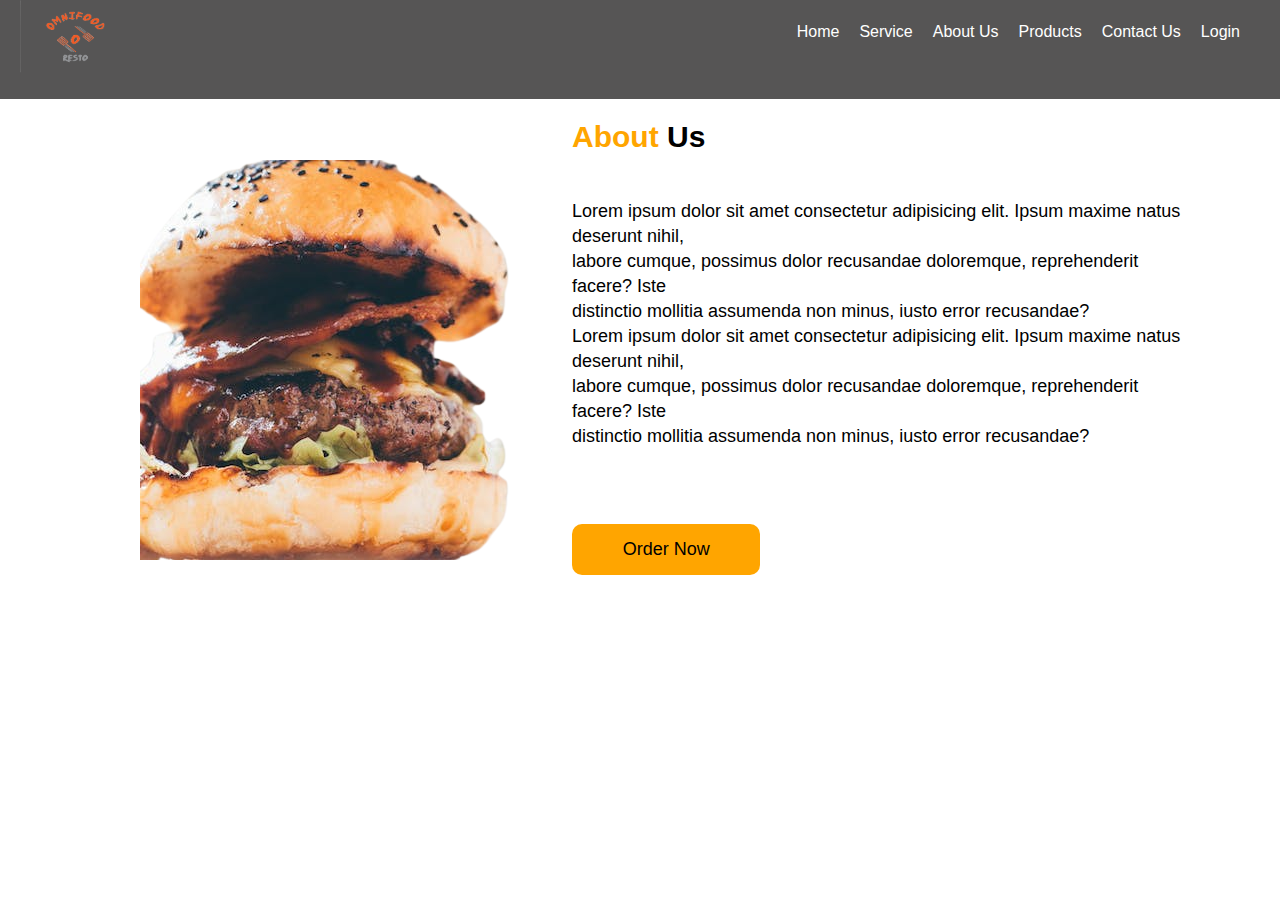
==== about.html @ fe8f3187 "Doing Other Pages" ====
<!DOCTYPE html>
<html lang="en">
  <head>
    <meta charset="UTF-8" />
    <meta http-equiv="X-UA-Compatible" content="IE=edge" />
    <meta name="viewport" content="width=device-width, initial-scale=1.0" />
    <link rel="stylesheet" href="./css/index.css" />
    <link
      rel="icon"
      href="https://images.pexels.com/photos/299347/pexels-photo-299347.jpeg?auto=compress&cs=tinysrgb&w=600"
    />
    <title>Document</title>
  </head>
  <body>
    <nav class="nav-bar">
      <div class="logo">
        <img src="./Images/logo1.png" alt="" class="logo-img" />
      </div>
      <div>
        <ul>
          <li><a href="index.html">Home</a></li>
          <li><a href="service.html">Service</a></li>
          <li><a href="about.html">About Us</a></li>
          <li><a href="product.html">Products</a></li>
          <li><a href="contact.html">Contact Us</a></li>
          <li><a href="login.html">Login</a></li>
        </ul>
      </div>
    </nav>
    <div class="about-page">
      <div class="parts">
        <div class="part-one">
          <img src="./Images/burger2-removebg-preview.png" alt="" />
        </div>
        <div class="part-two">
          <h1><span> About</span> Us</h1>
          <p>
            Lorem ipsum dolor sit amet consectetur adipisicing elit. Ipsum
            maxime natus deserunt nihil, <br />
            labore cumque, possimus dolor recusandae doloremque, reprehenderit
            facere? Iste <br />
            distinctio mollitia assumenda non minus, iusto error recusandae?
            <br />
            Lorem ipsum dolor sit amet consectetur adipisicing elit. Ipsum
            maxime natus deserunt nihil, <br />
            labore cumque, possimus dolor recusandae doloremque, reprehenderit
            facere? Iste <br />
            distinctio mollitia assumenda non minus, iusto error recusandae?
          </p>
          <button>Order Now</button>
        </div>
      </div>
    </div>
  </body>
</html>
---- css/index.css ----
* {
  padding: 0;
  margin: 0;
  box-sizing: border-box;
}
body {
  font-family: sans-serif;
}
.nav-bar {
  background-color: rgb(86, 85, 85);
  height: 11vh;
  width: 100%;
  display: flex;
  justify-content: space-between;
  position: fixed;
  z-index: 1;
}
.nav-bar ul {
  display: flex;
  list-style: none;
  gap: 20px;
  font-size: 16px;
  margin-right: 40px;
  margin-top: 23px;
  color: white;
}
.nav-bar ul li a {
  color: white;
  text-decoration: none;
}
.nav-bar ul li a:hover {
  color: orange;
  padding: 5px;
  border-radius: 5px;
  cursor: pointer;
}
.logo-img {
  width: 130px;
  height: 80px;
  padding-left: 20px;
  padding-bottom: 5px;
}
.container {
  width: 100%;
  height: 78vh;
  display: flex;
  justify-content: space-between;
  padding-top: 72px;
}
.container-part1 {
  width: 45%;
  height: 73vh;
}

.container-part1 span {
  color: red;
}
.container-part1 h1 {
  text-align: center;
  padding-top: 20px;
  font-size: 30px;
  font-weight: 700;
}
.container-part1 p {
  font-size: 18px;
  padding: 50px 20px;
  line-height: 1.5;
}
.container-part2 {
  width: 45%;
  height: 73vh;
  background-image: url(../Images/test.webp);
  background-position: center;
  background-repeat: no-repeat;
  background-size: cover;
}
.button {
  margin-left: 60px;
}
button {
  padding: 15px;
  border: none;
  font-size: 20px;
  border-radius: 10px;
  background-color: rgb(244, 8, 8);
}
.day-per-day {
  display: flex;
  justify-content: space-around;
  width: 80%;
  margin: auto;
}
.products {
  padding-top: 100px;
}
.products h2 {
  text-align: center;
  padding-bottom: 50px;
}
.products p {
  font-size: 18px;
  line-height: 1.5;
}
.products h2 {
  padding-top: 25px;
}

#product {
  width: 100%;
  padding: 10px 0px 10px 98px;
  display: flex;
  flex-wrap: wrap;
  margin-top: 20px;
}
.product-detail {
  width: 22%;
  margin-left: 8px;
  background-color: rgb(242, 240, 240);
  border-radius: 5px;
  margin: 5px;
}
.product-detail:hover {
  transform: translateY(2px);
  box-shadow: 2px 2px 1px 1px rgb(169, 168, 168);
}
.product-detail h2 {
  padding-top: 10px;
  text-align: center;
  font-weight: bold;
}
.product-detail img {
  padding-left: 40px;
  padding-right: 20px;
}
.product-detail p {
  padding: 10px;
  font-size: 17px;
}
#btn {
  margin: 10px 30px;
}
#btn:hover {
  cursor: pointer;
  background-color: white;
}
#view-more {
  margin-left: 45%;
  margin-bottom: 40px;
}
#view-more:hover {
  cursor: pointer;
  background-color: white;
  border: 1px solid red;
}
#view-more a {
  text-decoration: none;
  color: black;
}
.all-products h1 {
  text-align: center;
  padding-top: 150px;
}

/* My Login Page */

.log-page {
  padding-top: 150px;
  height: 100vh;
  background-size: cover;
  width: 100%;
  color: white;
  background-repeat: no-repeat;
  position: absolute;
  background-position: bottom;
  background-image: linear-gradient(rgba(0, 0, 0, 0.4), rgba(0, 0, 0, 0.4)),
    url(../Images/wallper.webp);
}
.log {
  background-color: rgb(250, 248, 248);
  height: 58vh;
  width: 23%;
  margin: auto;
  padding: 30px 30px;
  margin-top: 45px;
  color: black;
}
.log h1 {
  text-align: center;
  font-weight: bold;
  padding-bottom: 20px;
}
.log p {
  font-weight: bold;
}
.log input {
  width: 100%;
  margin-bottom: 20px;
  height: 30px;
  border: none;
  border-bottom: 1px solid grey;
  background: transparent;
  color: black;
  outline: none;
  font-size: 14px;
}
.log-btn {
  padding: 6px 20px;
  width: 100%;
  color: black;
  border: none;
  outline: none;
  font-size: 18px;
  margin-top: 15px;
  border-radius: 20px;
  background: linear-gradient(to right, #ff105f, #ffad06);
}
.log-btn:hover {
  cursor: pointer;
  background-color: orange;
}
.log a {
  text-decoration: none;
  font-size: 14px;
  line-height: 20px;
  color: black;
}
.log a:hover {
  color: orange;
}

/* My contact page */

.all-page {
  background-image: url(../Images/wallper.webp);
  background-repeat: no-repeat;
  background-size: cover;
  width: 100%;
  height: 100vh;
  background-position: bottom;
}
.contact-us {
  padding-top: 130px;
  display: flex;
  margin-left: 23%;
}
.left img {
  position: center;
  width: 100%;
  height: 70vh;
}
.right {
  background-color: white;
  width: 40%;
  height: 70vh;
  padding: 10px 20px;
}
.right h2 {
  text-align: center;
  margin-bottom: 10px;
}
.right input {
  width: 100%;
  height: 35px;
  margin-top: 17px;
  padding: 10px;
  border: none;
  background-color: rgb(206, 205, 205);
  outline: none;
}
.right textarea {
  width: 100%;
  height: 150px;
  margin-top: 17px;
  padding: 10px;
  border: none;
  background-color: rgb(206, 205, 205);
  outline: none;
}
.right .send {
  padding: 6px 20px;
  width: 100%;
  color: black;
  border: none;
  outline: none;
  font-size: 18px;
  margin-top: 15px;
  background: linear-gradient(to right, #ff105f, #ffad06);
}

/* My about page */

.about-page {
  padding: 90px 50px 50px 50px;
  height: 100vh;
}
.parts {
  display: flex;
  gap: 20px;
}
.part-two {
  padding: 30px 30px 30px 30px;
  width: 70%;
}
.part-two h1 {
  font-size: 30px;
  font-family: sans-serif;
  padding-bottom: 45px;
}
.part-two h1 span {
  color: orange;
}
.part-two p {
  font-size: 18px;
  line-height: 25px;
  margin-bottom: 60px;
}
.part-two button {
  width: 30%;
  color: black;
  border: none;
  outline: none;
  font-size: 18px;
  margin-top: 15px;
  background-color: orange;
}
.part-one {
  padding: 70px 90px;
  width: 40%;
}

/* My services */

.service-page {
  width: 80%;
  height: 100vh;
  padding-top: 30px;
  display: flex;
  gap: 20px;
  margin-left: 110px;
}
.service-one {
  background-color: rgb(255, 255, 255);
  box-shadow: 2px 2px 2px 2px rgb(237, 237, 237);
  margin-left: 20px;
  height: 80vh;
  width: 2800px;
  text-align: center;
  padding: 10px;
}
.service-one img {
  width: 200px;
  height: 150px;
  border-radius: 50%;
  border: 1px solid orange;
}
.service-one h2 {
  background-color: orange;
  margin: 5px;
  padding: 7px 20px;
  height: 40px;
  font-size: 18px;
}
.name h1 {
  padding-top: 130px;
  text-align: center;
  font-family: sans-serif;
}
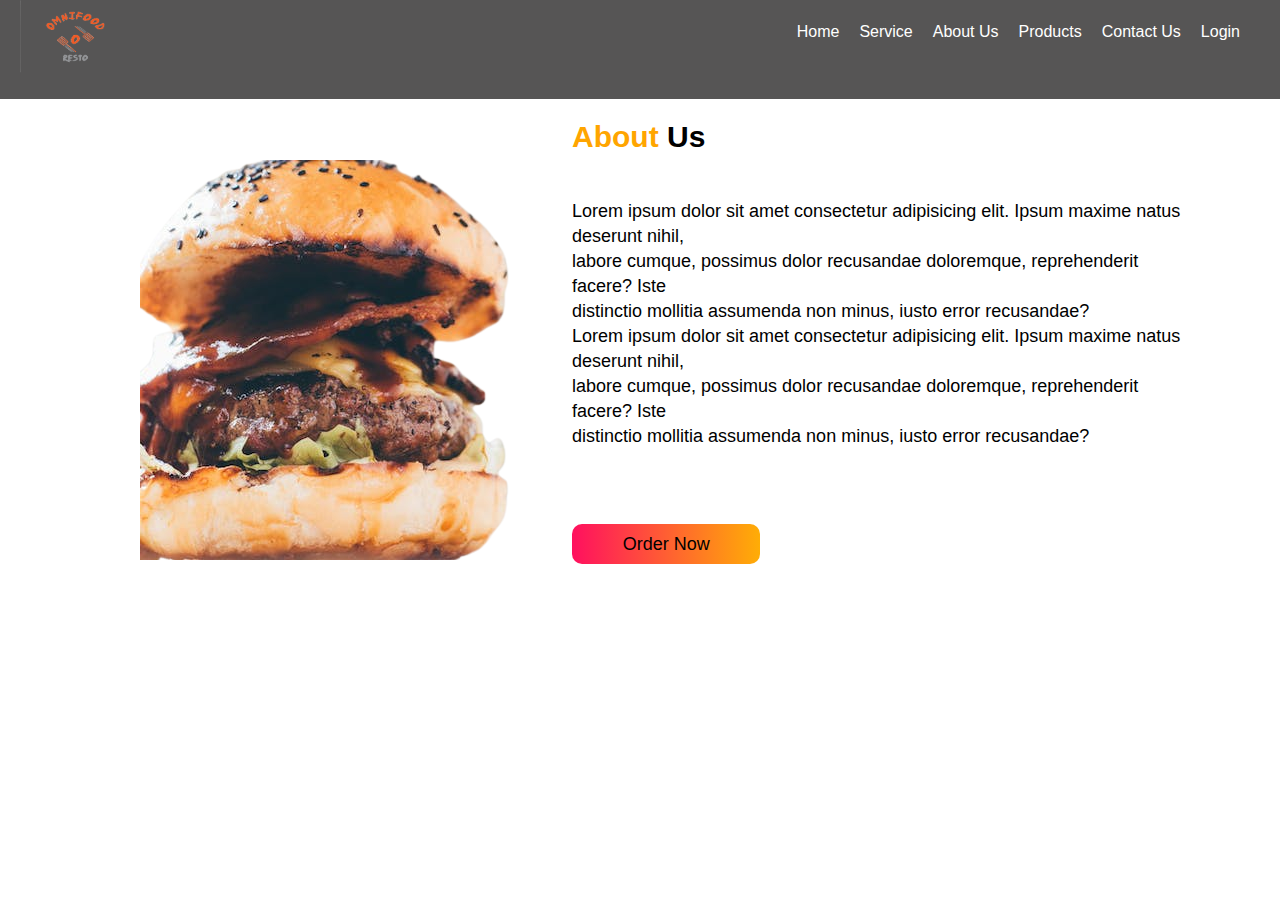
==== commit d3091ef5: "Button background changed" ====
--- a/about.html
+++ b/about.html
@@ -47,7 +47,7 @@
             facere? Iste <br />
             distinctio mollitia assumenda non minus, iusto error recusandae?
           </p>
-          <button>Order Now</button>
+          <button><a href="order.html"> Order Now</a></button>
         </div>
       </div>
     </div>
--- a/css/index.css
+++ b/css/index.css
@@ -46,6 +46,7 @@
   display: flex;
   justify-content: space-between;
   padding-top: 72px;
+  padding-left: 80px;
 }
 .container-part1 {
   width: 45%;
@@ -53,7 +54,7 @@
 }
 
 .container-part1 span {
-  color: red;
+  color: orange;
 }
 .container-part1 h1 {
   text-align: center;
@@ -69,7 +70,8 @@
 .container-part2 {
   width: 45%;
   height: 73vh;
-  background-image: url(../Images/test.webp);
+  margin-right: 80px;
+  background-image: url(../Images/bug-removebg-preview.png);
   background-position: center;
   background-repeat: no-repeat;
   background-size: cover;
@@ -78,11 +80,16 @@
   margin-left: 60px;
 }
 button {
-  padding: 15px;
-  border: none;
-  font-size: 20px;
+  padding: 9px;
+  border: none;
+  font-size: 17px;
   border-radius: 10px;
-  background-color: rgb(244, 8, 8);
+  background: linear-gradient(to right, #ff105f, #ffad06);
+  height: 40px;
+}
+button a {
+  text-decoration: none;
+  color: black;
 }
 .day-per-day {
   display: flex;
@@ -139,10 +146,16 @@
 #btn {
   margin: 10px 30px;
 }
+#btn a {
+  text-decoration: none;
+  color: black;
+}
 #btn:hover {
   cursor: pointer;
   background-color: white;
-}
+  border: 1px solid orange;
+}
+
 #view-more {
   margin-left: 45%;
   margin-bottom: 40px;
@@ -150,7 +163,7 @@
 #view-more:hover {
   cursor: pointer;
   background-color: white;
-  border: 1px solid red;
+  border: 1px solid orange;
 }
 #view-more a {
   text-decoration: none;
@@ -224,14 +237,14 @@
   line-height: 20px;
   color: black;
 }
-.log a:hover {
-  color: orange;
-}
-
+.sign {
+  color: orange;
+}
 /* My contact page */
 
 .all-page {
   background-image: url(../Images/wallper.webp);
+  opacity: 0.9;
   background-repeat: no-repeat;
   background-size: cover;
   width: 100%;
@@ -243,11 +256,22 @@
   display: flex;
   margin-left: 23%;
 }
+/* .left {
+  
+} */
 .left img {
-  position: center;
+  position: relative;
   width: 100%;
   height: 70vh;
-}
+  opacity: 0.8;
+}
+#icons .icons-ic i {
+  margin-left: 30px;
+  margin-top: -400px;
+  /* font-size: 30px; */
+  /* position: absolute; */
+}
+
 .right {
   background-color: white;
   width: 40%;
@@ -347,14 +371,19 @@
   text-align: center;
   padding: 10px;
 }
+.service-one:hover {
+  transform: translateY(2px);
+  box-shadow: 2px 2px 2px 2px rgb(169, 168, 168);
+}
 .service-one img {
   width: 200px;
   height: 150px;
   border-radius: 50%;
-  border: 1px solid orange;
+  border: 3px solid orange;
 }
 .service-one h2 {
   background-color: orange;
+  opacity: 0.8;
   margin: 5px;
   padding: 7px 20px;
   height: 40px;
@@ -365,3 +394,79 @@
   text-align: center;
   font-family: sans-serif;
 }
+
+/* My chicken page */
+
+.chicken {
+  padding-top: 100px;
+  display: flex;
+  gap: 100px;
+  padding: 140px 100px;
+}
+.chicken video {
+  width: 100%;
+  height: 70vh;
+  padding-left: 20px;
+}
+/* #video {
+  position: absolute;
+  right: 0;
+  bottom: 0;
+}
+@media (min-aspect-ratio: 16/9) {
+  #video {
+    width: 100%;
+    height: auto;
+  }
+}
+@media (max-aspect-ratio: 16/9) {
+  #video {
+    width: auto;
+    height: 100%;
+  }
+} */
+.chic {
+  padding: 30px;
+}
+.chic h2 {
+  color: orange;
+  padding-bottom: 40px;
+}
+.chic p {
+  line-height: 22px;
+  font-size: 16px;
+}
+.chic button {
+  margin-top: 60px;
+}
+
+/* My Order Page */
+
+.order-page {
+  padding: 20px 70px 70px 70px;
+  display: flex;
+  gap: 40px;
+}
+.form-page {
+  display: flex;
+  gap: 20px;
+  padding-top: 70px;
+}
+.form-page input {
+  padding: 7px;
+  width: 320px;
+  outline: none;
+  background-color: rgb(224, 221, 221);
+  border: none;
+  color: black;
+  font-size: 0.9rem;
+}
+#order-page {
+  padding-top: 120px;
+}
+#order-page h1 {
+  text-align: center;
+}
+#order-page h1 span {
+  color: orange;
+}
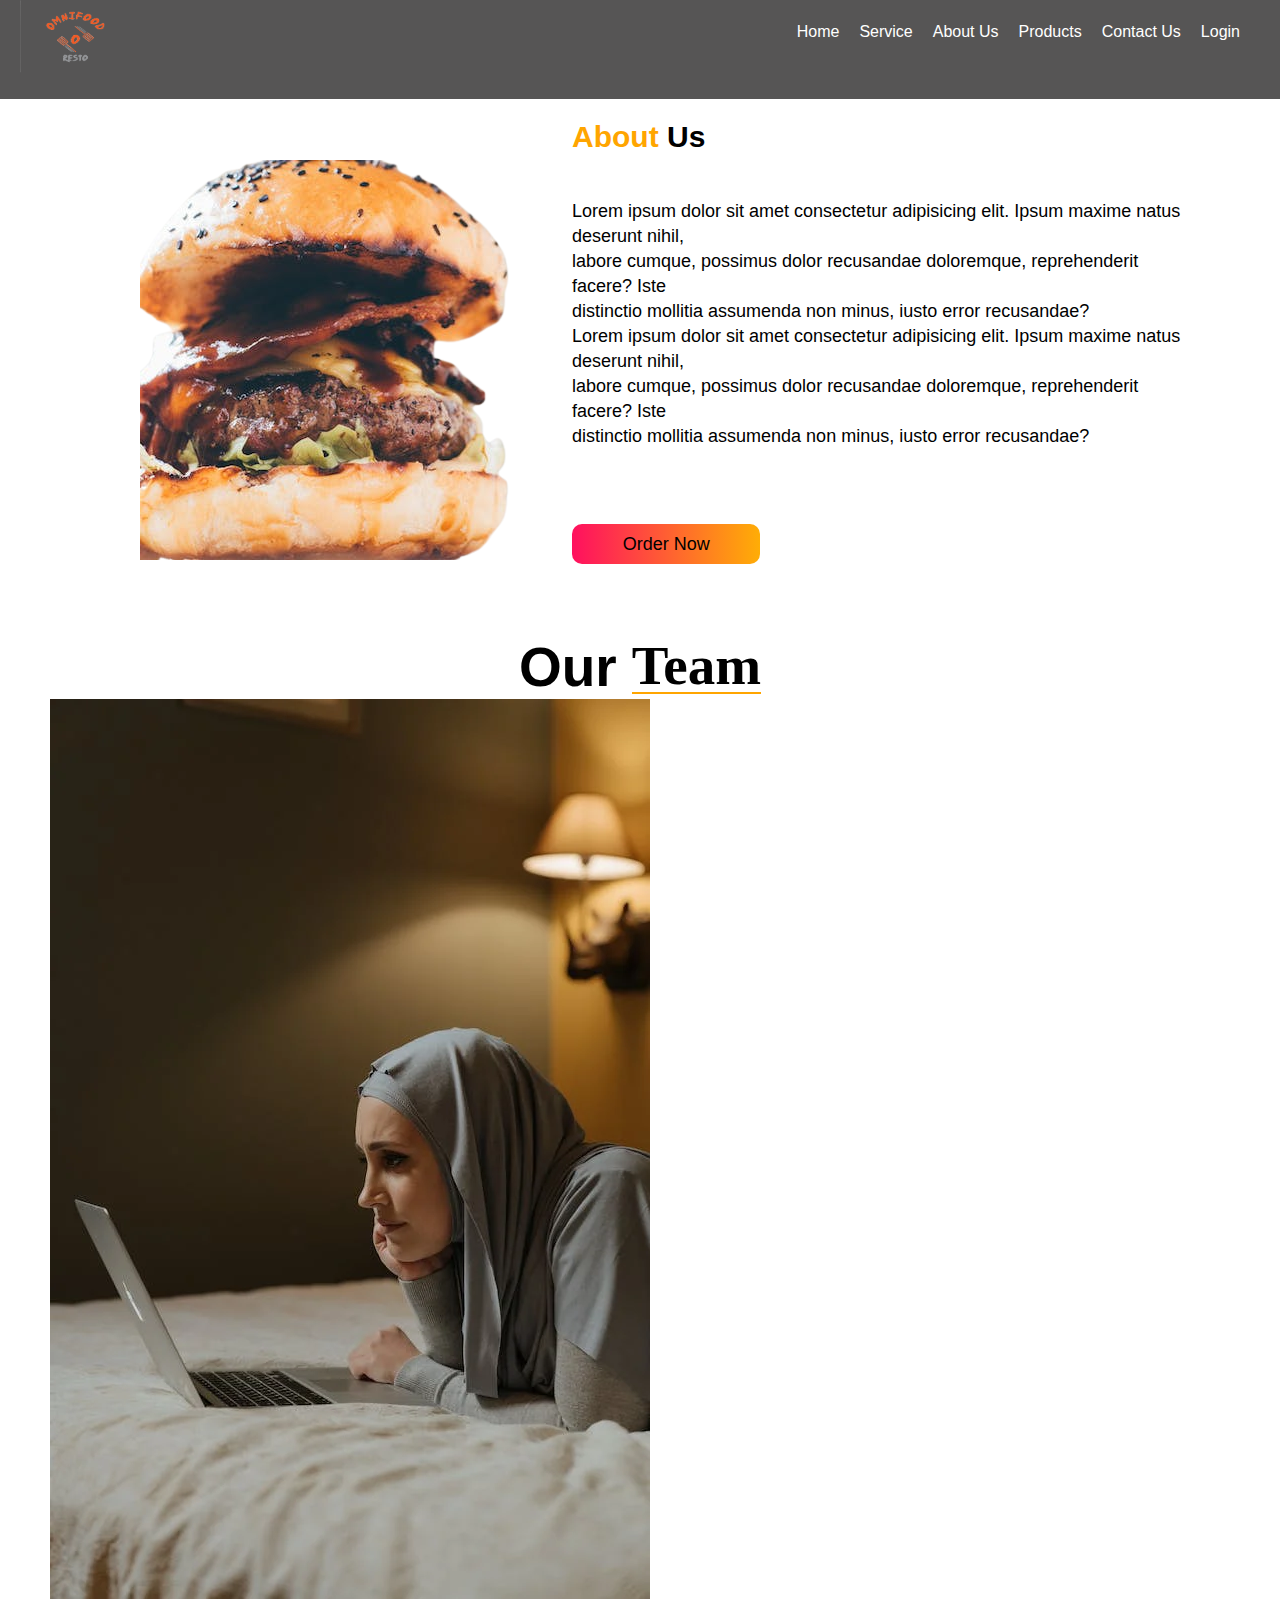
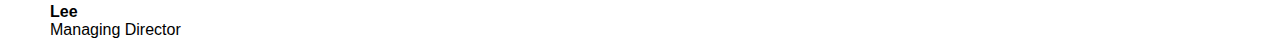
==== commit d78cb9b6: "Starting team page" ====
--- a/about.html
+++ b/about.html
@@ -50,6 +50,19 @@
           <button><a href="order.html"> Order Now</a></button>
         </div>
       </div>
+      <div class="team-page">
+        <h3>Our<span>Team</span></h3>
+
+        <div class="team-box">
+          <div class="profile">
+            <img src="./Images/profile1.webp" alt="" />
+            <div class="team-info">
+              <h4 class="name">Lee</h4>
+              <p class="bio">Managing Director</p>
+            </div>
+          </div>
+        </div>
+      </div>
     </div>
   </body>
 </html>
--- a/css/index.css
+++ b/css/index.css
@@ -75,6 +75,7 @@
   background-position: center;
   background-repeat: no-repeat;
   background-size: cover;
+  object-fit: cover;
 }
 .button {
   margin-left: 60px;
@@ -114,8 +115,9 @@
 
 #product {
   width: 100%;
-  padding: 10px 0px 10px 98px;
-  display: flex;
+  padding: 10px 0px 10px 100px;
+  display: flex;
+  gap: 20px;
   flex-wrap: wrap;
   margin-top: 20px;
 }
@@ -127,17 +129,25 @@
   margin: 5px;
 }
 .product-detail:hover {
-  transform: translateY(2px);
+  transform: translateY(10px);
   box-shadow: 2px 2px 1px 1px rgb(169, 168, 168);
 }
 .product-detail h2 {
   padding-top: 10px;
   text-align: center;
   font-weight: bold;
+  color: orange;
 }
 .product-detail img {
-  padding-left: 40px;
-  padding-right: 20px;
+  border-radius: 0px 0px 30px 0px;
+  object-fit: cover;
+  transition: all 1s ease-in-out;
+}
+.product-detail {
+  overflow: hidden;
+}
+.product-detail img:hover {
+  transform: scale(1.1);
 }
 .product-detail p {
   padding: 10px;
@@ -244,7 +254,6 @@
 
 .all-page {
   background-image: url(../Images/wallper.webp);
-  opacity: 0.9;
   background-repeat: no-repeat;
   background-size: cover;
   width: 100%;
@@ -256,20 +265,27 @@
   display: flex;
   margin-left: 23%;
 }
-/* .left {
-  
-} */
-.left img {
-  position: relative;
-  width: 100%;
+.left {
+  background-image: url(../Images/wallper.webp);
+  background-repeat: no-repeat;
+  background-size: cover;
+  position: center;
   height: 70vh;
-  opacity: 0.8;
+  width: 40%;
+  /* opacity: 0.8; */
+}
+#icons {
+  padding-top: 150px;
+  text-align: center;
 }
 #icons .icons-ic i {
-  margin-left: 30px;
-  margin-top: -400px;
-  /* font-size: 30px; */
-  /* position: absolute; */
+  font-size: 20px;
+  background-color: rgb(226, 225, 225);
+  border-radius: 50%;
+  padding: 7px;
+}
+#icons .icons-ic i:hover {
+  background-color: gray;
 }
 
 .right {
@@ -351,7 +367,30 @@
   padding: 70px 90px;
   width: 40%;
 }
-
+.team-page h3 {
+  display: flex;
+  justify-content: center;
+  align-items: center;
+  font-size: 55px;
+}
+.team-page h3 span {
+  font-family: mv boli;
+  padding-left: 15px;
+}
+.team-page h3 ::after {
+  content: "";
+  width: 100%;
+  height: 2px;
+  display: block;
+  position: relative;
+  background-color: orange;
+  bottom: 5px;
+}
+.team-page {
+  width: 100%;
+  height: 90vh;
+  /* background-image: ; */
+}
 /* My services */
 
 .service-page {
@@ -380,6 +419,7 @@
   height: 150px;
   border-radius: 50%;
   border: 3px solid orange;
+  object-fit: cover;
 }
 .service-one h2 {
   background-color: orange;
@@ -393,6 +433,96 @@
   padding-top: 130px;
   text-align: center;
   font-family: sans-serif;
+}
+.all {
+  padding-left: 70px 20px;
+  margin-left: 40px;
+  /* width: 100%; */
+}
+.all h1 {
+  display: flex;
+  justify-content: center;
+  align-items: center;
+  font-size: 55px;
+}
+.all h1 span {
+  padding-left: 15px;
+  font-family: mv boli;
+}
+.all h1 ::after {
+  content: "";
+  width: 100%;
+  height: 2px;
+  background-color: orange;
+  display: block;
+  position: relative;
+  bottom: 5px;
+}
+.both {
+  margin-top: 30px;
+}
+.all .both {
+  width: 95%;
+  margin-top: 10px auto;
+  display: grid;
+  grid-template-columns: 1fr 1fr 1fr;
+  grid-gap: 10px;
+}
+.all .both .front {
+  display: flex;
+  align-items: center;
+  justify-content: center;
+  background: black;
+}
+.all .both .front img {
+  width: 100%;
+  object-fit: cover;
+  transition: 03s;
+}
+/* .all .both .front:hover img {
+  
+} */
+.all .both .front h3 {
+  position: absolute;
+  font-size: 35px;
+  margin-bottom: 130px;
+  color: orange;
+  font-family: polo;
+  z-index: 5;
+  opacity: 0;
+  transition: 0.3s;
+}
+.all .both .front:hover h3 {
+  opacity: 1;
+}
+.all .both .front p {
+  position: absolute;
+  width: 400px;
+  margin-top: 30px;
+  text-align: center;
+  color: white;
+  line-height: 22px;
+  opacity: 0;
+  z-index: 5;
+  transition: 0.3s;
+}
+.all .both .front:hover p {
+  opacity: 1;
+}
+.all .both .front button {
+  position: absolute;
+  margin-top: 180px;
+  color: black;
+  padding: 7px 25px;
+  text-decoration: none;
+  opacity: 0;
+  transform: translateY(45px);
+  z-index: 5;
+  transition: 0.3s;
+}
+.all .both .front:hover button {
+  opacity: 1;
+  transform: translateY(0);
 }
 
 /* My chicken page */
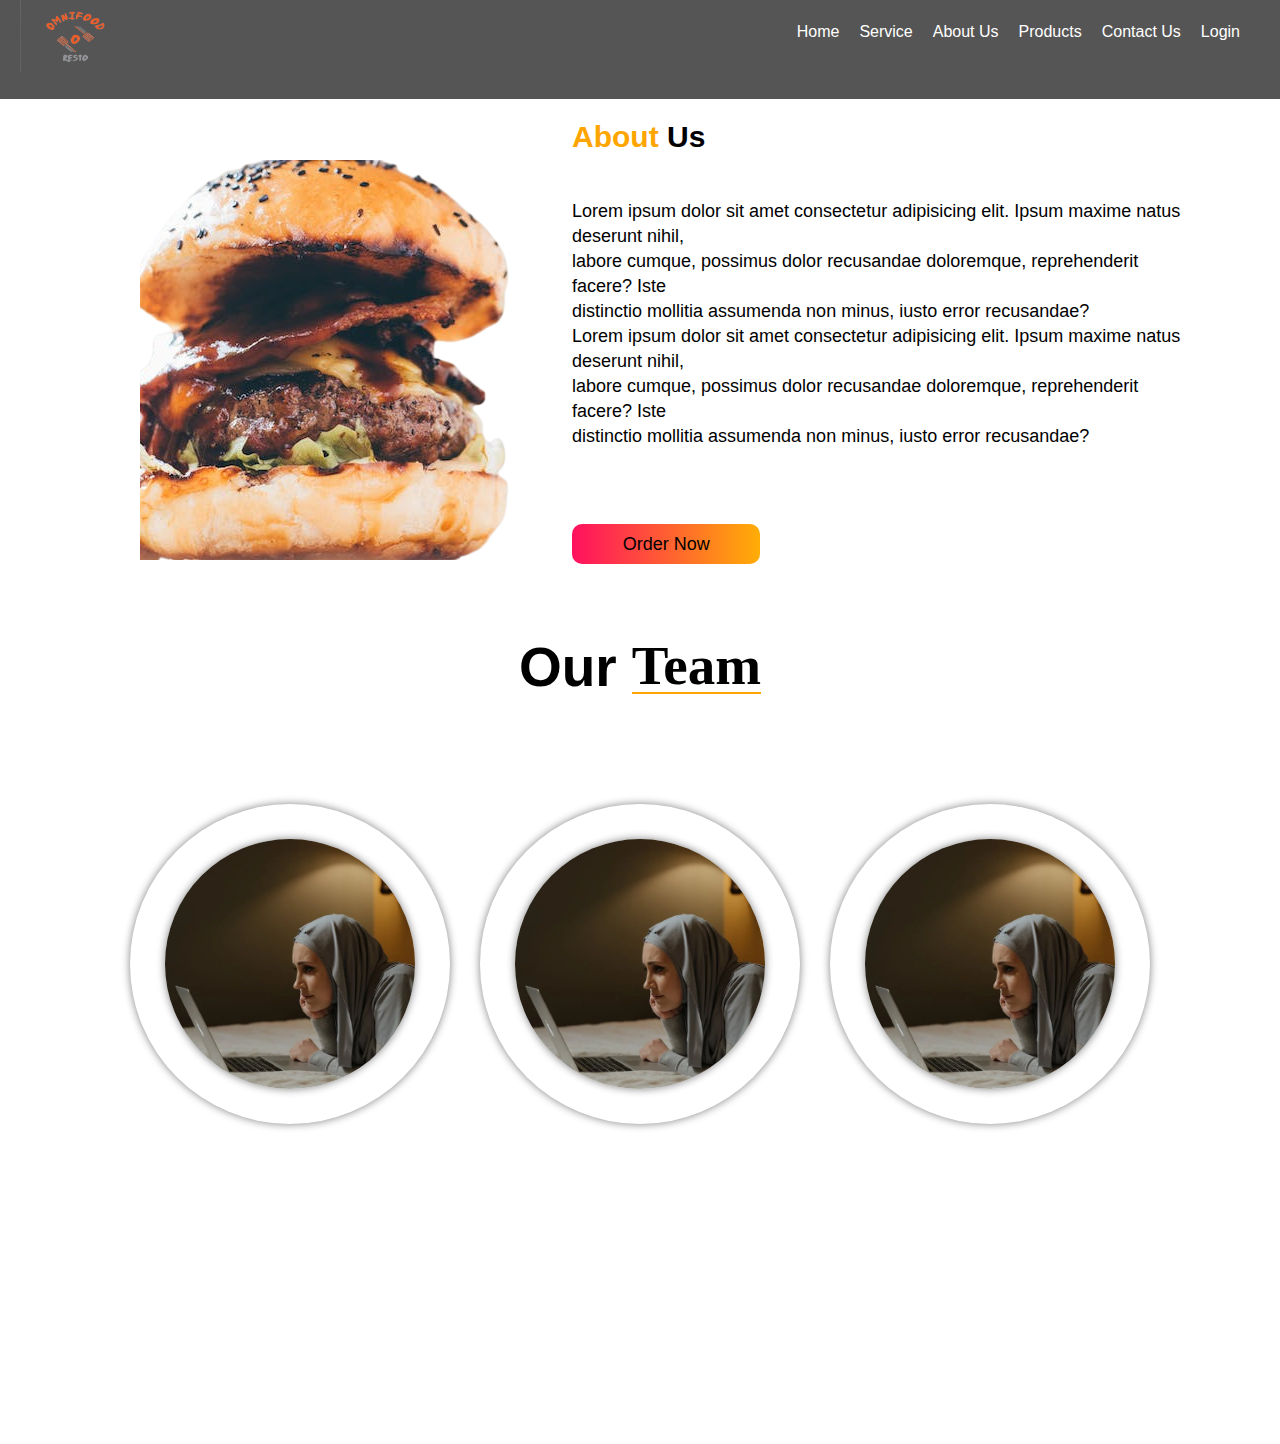
==== commit ded3a256: "Team page done" ====
--- a/about.html
+++ b/about.html
@@ -8,6 +8,10 @@
     <link
       rel="icon"
       href="https://images.pexels.com/photos/299347/pexels-photo-299347.jpeg?auto=compress&cs=tinysrgb&w=600"
+    />
+    <link
+      href="https://unpkg.com/boxicons@2.1.4/css/boxicons.min.css"
+      rel="stylesheet"
     />
     <title>Document</title>
   </head>
@@ -61,6 +65,20 @@
               <p class="bio">Managing Director</p>
             </div>
           </div>
+          <div class="profile">
+            <img src="./Images/profile1.webp" alt="" />
+            <div class="team-info">
+              <h4 class="name">Lee</h4>
+              <p class="bio">Managing Director</p>
+            </div>
+          </div>
+          <div class="profile">
+            <img src="./Images/profile1.webp" alt="" />
+            <div class="team-info">
+              <h4 class="name">Lee</h4>
+              <p class="bio">Managing Director</p>
+            </div>
+          </div>
         </div>
       </div>
     </div>
--- a/css/index.css
+++ b/css/index.css
@@ -92,6 +92,9 @@
   text-decoration: none;
   color: black;
 }
+.button .view-more {
+  margin-left: 100px;
+}
 .day-per-day {
   display: flex;
   justify-content: space-around;
@@ -111,6 +114,10 @@
 }
 .products h2 {
   padding-top: 25px;
+}
+.product-one img {
+  width: 500px;
+  height: 380px;
 }
 
 #product {
@@ -339,7 +346,7 @@
 }
 .part-two {
   padding: 30px 30px 30px 30px;
-  width: 70%;
+  width: 80%;
 }
 .part-two h1 {
   font-size: 30px;
@@ -389,8 +396,63 @@
 .team-page {
   width: 100%;
   height: 90vh;
-  /* background-image: ; */
-}
+}
+.team-page .team-box {
+  width: 95%;
+  margin: 0 auto;
+  display: flex;
+  align-items: center;
+  justify-content: center;
+  position: relative;
+  top: 13%;
+}
+.team-page .team-box .profile {
+  width: 320px;
+  height: 320px;
+  border-radius: 50%;
+  margin: 0 15px;
+  display: flex;
+  align-items: center;
+  justify-content: center;
+  position: relative;
+  box-shadow: 0 0 8px gray;
+  transition: 0.4s;
+}
+.team-page .team-box .profile:hover {
+  border-radius: 20px;
+  height: 320px;
+}
+.team-page .team-box .profile img {
+  width: 250px;
+  height: 250px;
+  object-fit: cover;
+  object-position: center;
+  border-radius: 50%;
+  cursor: pointer;
+  box-shadow: 0 0 8px gray;
+  z-index: 2;
+  transition: 0.4s;
+}
+.team-page .team-box .profile:hover img {
+  border-radius: 20px;
+  margin-top: -230px;
+}
+.team-page .team-box .profile .team-info {
+  position: absolute;
+  text-align: center;
+  top: 60%;
+  transition: 0.4s;
+}
+.team-page .team-box .profile .team-info .name {
+  color: orange;
+  margin-bottom: 15px;
+}
+.team-page .team-box .profile .team-info .bio {
+  width: 70%;
+  text-align: center;
+  margin: 0 auto 10px auto;
+}
+
 /* My services */
 
 .service-page {
@@ -479,15 +541,13 @@
   object-fit: cover;
   transition: 03s;
 }
-/* .all .both .front:hover img {
-  
-} */
 .all .both .front h3 {
   position: absolute;
   font-size: 35px;
   margin-bottom: 130px;
-  color: orange;
-  font-family: polo;
+  color: black;
+  font-weight: bold;
+  /* font-family: mv poli; */
   z-index: 5;
   opacity: 0;
   transition: 0.3s;
@@ -500,7 +560,8 @@
   width: 400px;
   margin-top: 30px;
   text-align: center;
-  color: white;
+  color: black;
+  font-size: 25px;
   line-height: 22px;
   opacity: 0;
   z-index: 5;
@@ -600,3 +661,153 @@
 #order-page h1 span {
   color: orange;
 }
+#order-page button {
+  margin-left: 560px;
+  margin-top: -250px;
+  position: absolute;
+}
+
+/* responsiveness  */
+@media screen and (max-width: 800px) {
+  .nav-bar {
+    display: block;
+    height: 21vh;
+  }
+  .nav-bar .logo img {
+    width: 15%;
+    height: 9vh;
+  }
+  .nav-bar ul {
+    display: block;
+    padding-left: 40px;
+    margin-top: 0px;
+  }
+  .container {
+    padding-top: 215px;
+    padding-left: 0px;
+  }
+  .container-part2 {
+    height: 650px;
+    width: 350px;
+    margin-right: 80px;
+  }
+  .button .view-more1 {
+    margin-left: -33px;
+    margin-bottom: 20px;
+  }
+  .button .view-more {
+    margin-left: 10px;
+  }
+  .product-one img {
+    width: 360px;
+    height: 500px;
+    margin-top: 100px;
+  }
+  .day-per-day {
+    margin-left: 25px;
+    gap: 10px;
+    display: flex;
+    justify-content: space-between;
+  }
+  #product {
+    display: flex;
+    flex-wrap: wrap;
+  }
+  .product-detail {
+    width: 40%;
+  }
+
+  /* service page */
+
+  .service-page {
+    padding-top: 100px;
+    margin-left: -18px;
+    margin-right: 0px;
+    width: 100%;
+    gap: 0px;
+  }
+  .all {
+    margin-left: 15px;
+    width: 90%;
+  }
+
+  /* About page */
+
+  .about-page {
+    padding-top: 220px;
+    margin-left: -120px;
+  }
+  .part-two {
+    margin-right: 0px;
+    margin-left: 110px;
+  }
+  .part-two button {
+    width: 150px;
+    margin-top: -60px;
+  }
+  .team-page .team-box .profile {
+    margin-left: 100px;
+  }
+  .all-page {
+    padding-top: 200px;
+  }
+  .contact-us {
+    margin-left: 100px;
+  }
+  .left {
+    width: 40%;
+    height: 50vh;
+  }
+  .right {
+    width: 50%;
+    height: 50vh;
+  }
+  .right input {
+    font-size: 20px;
+  }
+  .right textarea {
+    font-size: 20px;
+  }
+
+  /* login page  */
+
+  .log-page {
+    padding-top: 250px;
+  }
+  .log {
+    width: 50%;
+    height: 50vh;
+  }
+  .log input {
+    font-size: 20px;
+  }
+  .log h5 {
+    font-size: 20px;
+  }
+  .log a {
+    font-size: 20px;
+  }
+
+  /* Order page  */
+
+  #order-page {
+    padding-top: 300px;
+    margin-left: -110px;
+  }
+  .form-page {
+    display: block;
+  }
+  #order-page button {
+    margin-top: -40px;
+  }
+  .form-page {
+    margin-left: -30px;
+    padding-top: 20px;
+  }
+  .form-page input {
+    font-size: 20px;
+  }
+  .form-page label {
+    font-size: 20px;
+  }
+}
